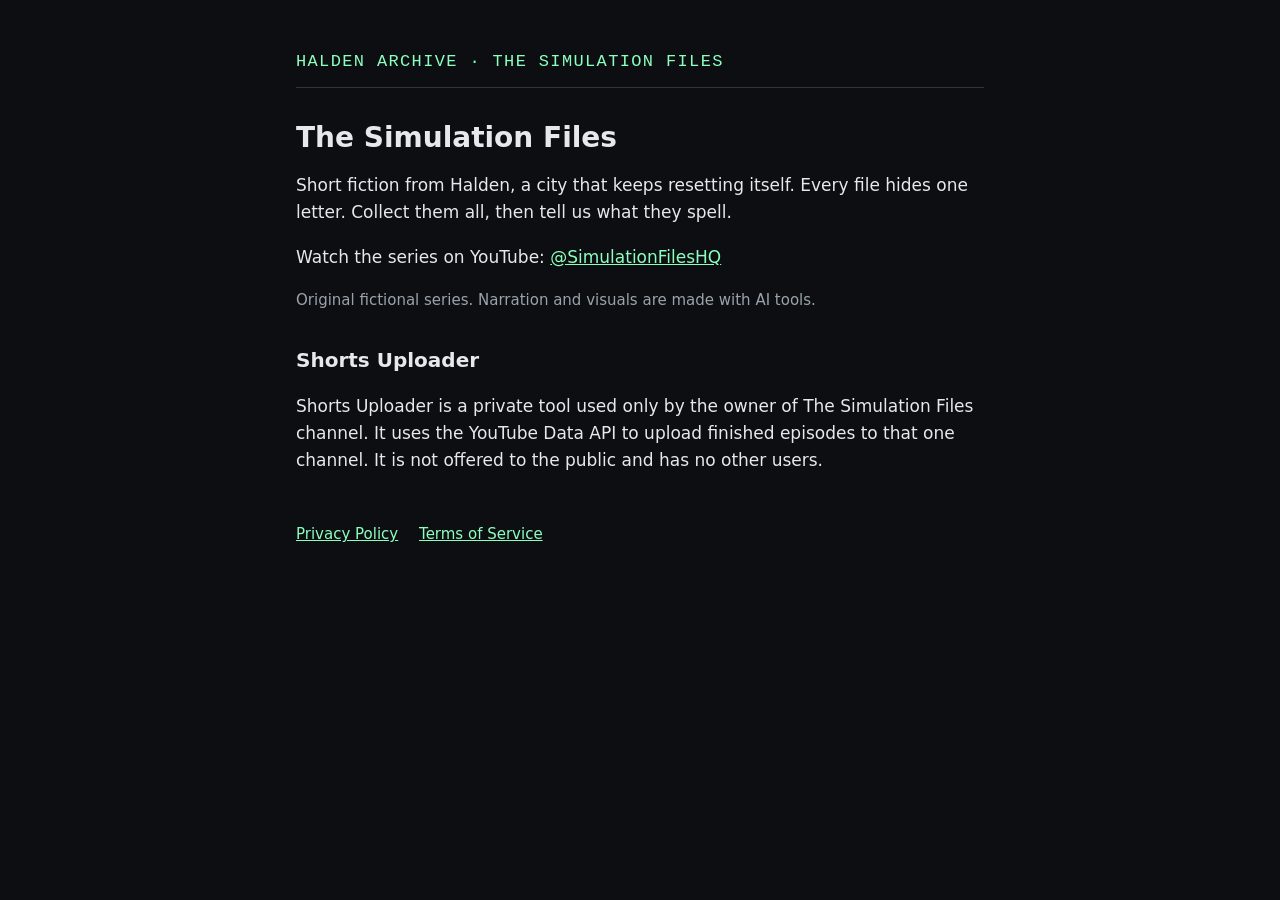
==== index.html @ db2aa781 "Add files via upload" ====
<!doctype html>
<html lang="en">
<head>
<meta charset="utf-8">
<meta name="viewport" content="width=device-width, initial-scale=1">
<title>The Simulation Files</title>
<link rel="stylesheet" href="style.css">
</head>
<body>
<main>
  <header>HALDEN ARCHIVE · THE SIMULATION FILES</header>
  <h1>The Simulation Files</h1>
  <p>Short fiction from Halden, a city that keeps resetting itself. Every file hides one letter. Collect them all, then tell us what they spell.</p>
  <p>Watch the series on YouTube: <a href="https://www.youtube.com/@SimulationFilesHQ">@SimulationFilesHQ</a></p>
  <p class="muted">Original fictional series. Narration and visuals are made with AI tools.</p>

  <h2>Shorts Uploader</h2>
  <p>Shorts Uploader is a private tool used only by the owner of The Simulation Files channel. It uses the YouTube Data API to upload finished episodes to that one channel. It is not offered to the public and has no other users.</p>

  <nav>
    <a href="privacy.html">Privacy Policy</a>
    <a href="terms.html">Terms of Service</a>
  </nav>
</main>
</body>
</html>
---- style.css ----
:root { --bg: #0c0e11; --text: #e6e8ea; --muted: #9aa3ab; --accent: #8cffbe; }
* { box-sizing: border-box; }
body { margin: 0; background: var(--bg); color: var(--text); font: 17px/1.6 system-ui, -apple-system, "Segoe UI", sans-serif; }
main { max-width: 720px; margin: 0 auto; padding: 48px 16px 64px; }
header { font-family: Consolas, "Courier New", monospace; color: var(--accent); letter-spacing: .08em; border-bottom: 1px solid #2a3a33; padding-bottom: 12px; margin-bottom: 32px; }
h1 { font-size: 28px; line-height: 1.25; margin: 0 0 8px; }
h2 { font-size: 20px; margin: 32px 0 8px; }
p, li { color: var(--text); }
.muted { color: var(--muted); font-size: 15px; }
a { color: var(--accent); }
nav { margin-top: 48px; font-size: 15px; }
nav a { margin-right: 16px; }
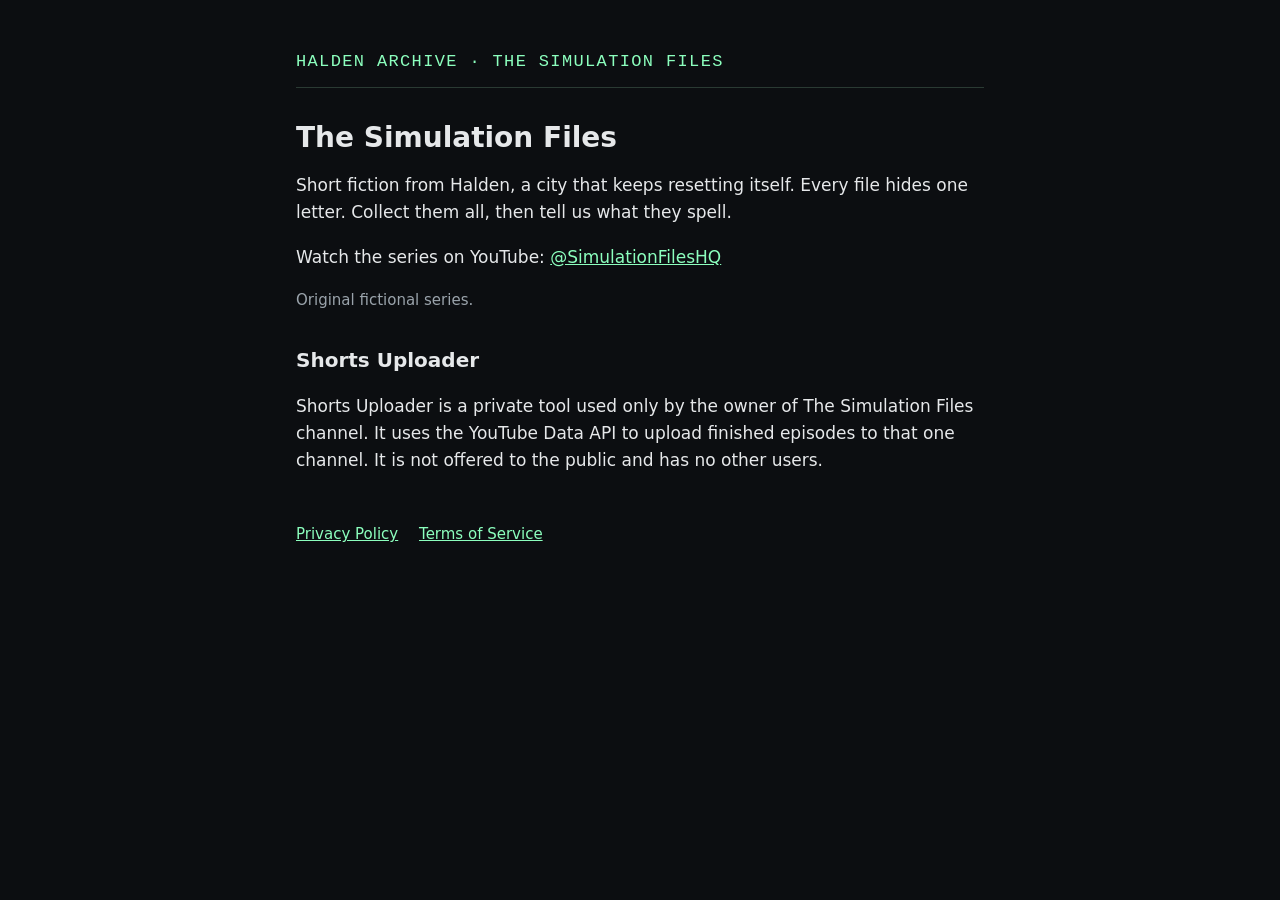
==== commit 87b84e5c: "Add files via upload" ====
--- a/index.html
+++ b/index.html
@@ -12,7 +12,7 @@
   <h1>The Simulation Files</h1>
   <p>Short fiction from Halden, a city that keeps resetting itself. Every file hides one letter. Collect them all, then tell us what they spell.</p>
   <p>Watch the series on YouTube: <a href="https://www.youtube.com/@SimulationFilesHQ">@SimulationFilesHQ</a></p>
-  <p class="muted">Original fictional series. Narration and visuals are made with AI tools.</p>
+  <p class="muted">Original fictional series.</p>
 
   <h2>Shorts Uploader</h2>
   <p>Shorts Uploader is a private tool used only by the owner of The Simulation Files channel. It uses the YouTube Data API to upload finished episodes to that one channel. It is not offered to the public and has no other users.</p>
